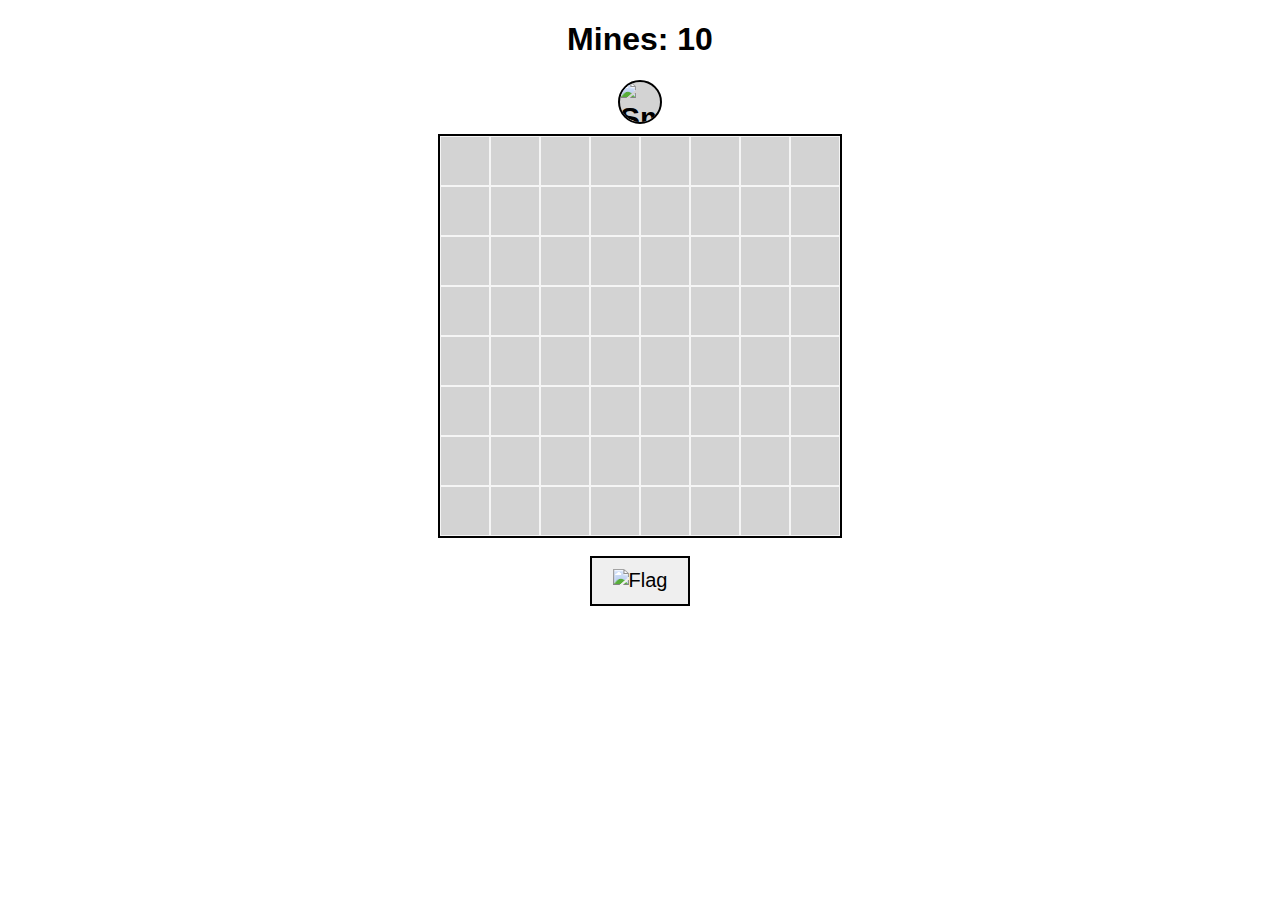
==== MINESWEEPER/index.html @ 968cba75 "Add files via upload" ====
<!DOCTYPE html>
<html lang="en">
<head>
    <meta charset="UTF-8">
    <meta name="viewport" content="width=device-width, initial-scale=1.0">
    <title>Minesweeper</title>
    <link rel="stylesheet" href="minesweeper.css">
    <script src="minesweeper.js"></script> <!-- No need to load this script again -->
</head>
<body>
   <h1>Mines: <span id="mines-count">0</span></h1> 
   <div id="smiley-container">
       <img id="smiley" src="images/neutral.png" alt="Smiley Face" onclick="resetGame()">
   </div>
   <div id="board">
   </div>
   <br>
   <button id="flag-button"><img src="images/flag.png" alt="Flag" width="30" height="30"></button>
</body>
</html>
---- MINESWEEPER/minesweeper.css ----
body {
    font-family: Arial, Helvetica, sans-serif;
    font-weight: bold;
    text-align: center;
}

#board {
    width: 400px;
    height: 400px;
    border: 2px solid black;
    background-color: lightgrey;

    margin: 0 auto;
    display: flex;
    flex-wrap: wrap;
}

#board div {
    width: 48px;
    height: 48px;
    border: 1px solid whitesmoke;

    font-size: 30px;
    display: flex;
    justify-content: center;
    align-items: center;
}

#smiley {
    width: 40px;
    height: 40px;
    font-size: 30px;
    text-align: center;
    line-height: 40px;
    cursor: pointer;
    border: 2px solid black;
    border-radius: 50%;
    background-color: lightgray;
    position: relative;
    margin: 10px auto;
    display: block;
}

.tile-clicked {
    background: darkgrey;

}

.x1 {
    color: blue;
}

.x2 {
    color: green;
}

.x3 {
    color: red;
}

.x4 {
    color: navy;
}

.x5 {
    color: brown;
}

.x6 {
    color: teal;
}

.x7 {
    color: black;
}

.x8 {
    color: gray;
}

#flag-button {
    width: 100px;
    height: 50px;
    font-size: 20px;
    background-color: lightfgray;;
    border: 2px solid black;
}
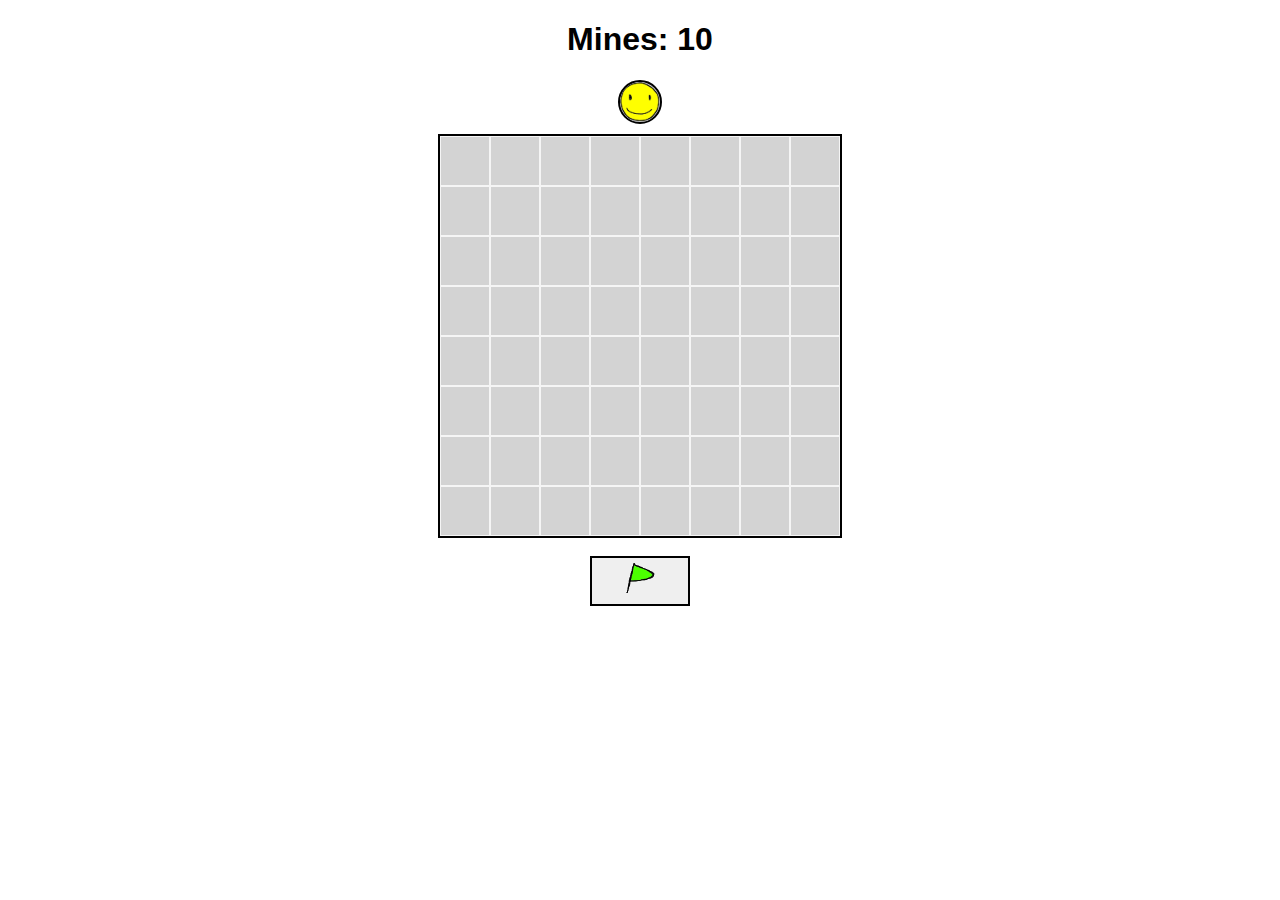
==== commit e6d34094: "Add files via upload" ====
--- a/MINESWEEPER/index.html
+++ b/MINESWEEPER/index.html
@@ -10,11 +10,11 @@
 <body>
    <h1>Mines: <span id="mines-count">0</span></h1> 
    <div id="smiley-container">
-       <img id="smiley" src="images/neutral.png" alt="Smiley Face" onclick="resetGame()">
+   <img id="smiley" src="images/neutral.png" alt="Smiley Face">
    </div>
    <div id="board">
    </div>
    <br>
-   <button id="flag-button"><img src="images/flag.png" alt="Flag" width="30" height="30"></button>
+   <button id="flag-button"><img src="./images/flag.png" alt="Flag" width="30" height="30"></button>
 </body>
 </html>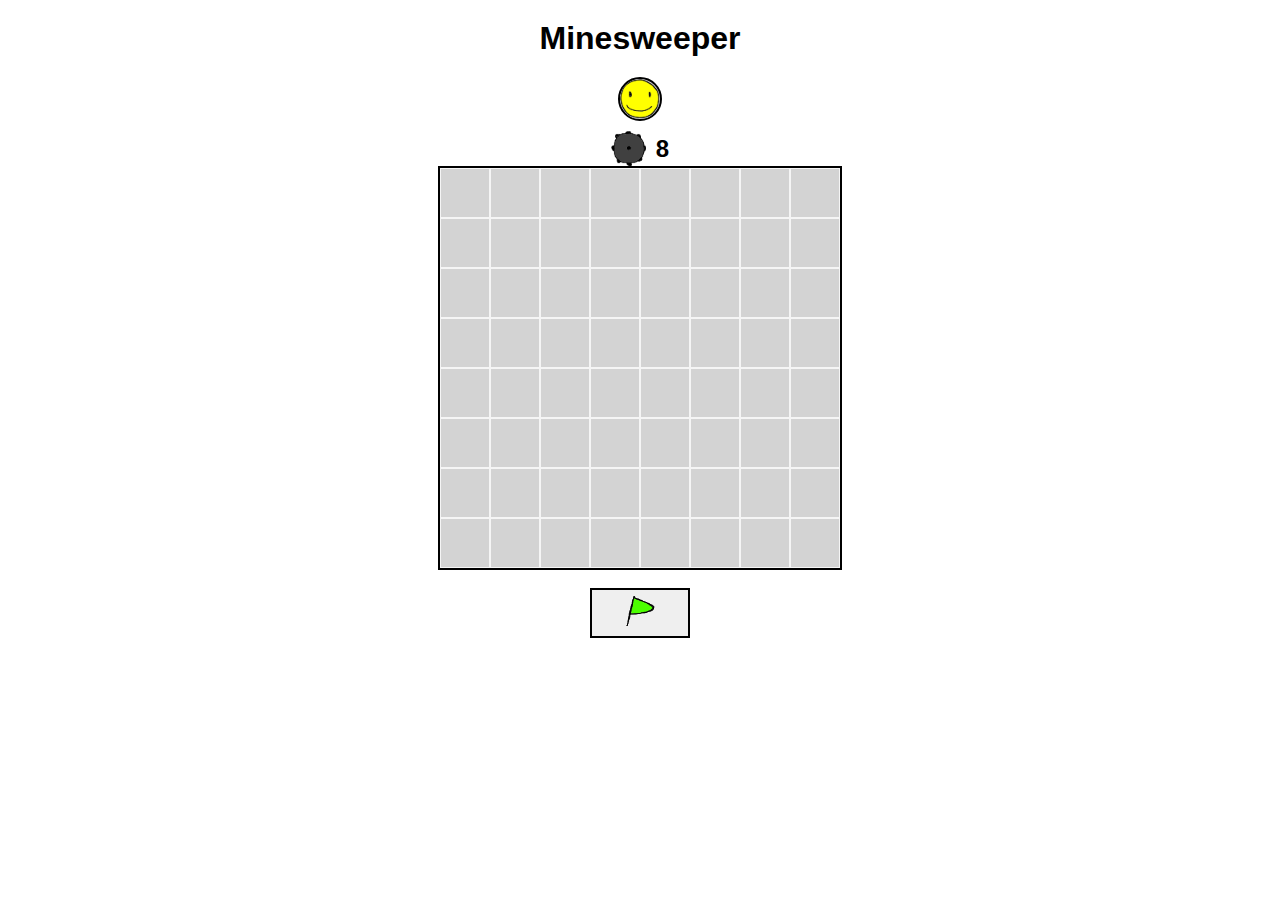
==== commit f97e9a70: "Add files via upload" ====
--- a/MINESWEEPER/index.html
+++ b/MINESWEEPER/index.html
@@ -5,12 +5,16 @@
     <meta name="viewport" content="width=device-width, initial-scale=1.0">
     <title>Minesweeper</title>
     <link rel="stylesheet" href="minesweeper.css">
-    <script src="minesweeper.js"></script> <!-- No need to load this script again -->
+    <script src="minesweeper.js"></script>
 </head>
 <body>
-   <h1>Mines: <span id="mines-count">0</span></h1> 
+   <h1 id="gameTitle">Minesweeper</h1>
    <div id="smiley-container">
    <img id="smiley" src="images/neutral.png" alt="Smiley Face">
+   <div id="mine-counter">
+    <img src="images/mine.png" alt="Mine Icon" id="mine-icon">
+    <span id="mines-count">0</span>
+   </div>
    </div>
    <div id="board">
    </div>
--- a/MINESWEEPER/minesweeper.css
+++ b/MINESWEEPER/minesweeper.css
@@ -13,6 +13,21 @@
     margin: 0 auto;
     display: flex;
     flex-wrap: wrap;
+}
+
+#mine-counter {
+    display: flex;
+    align-items: center;
+    gap: 10px;
+    justify-content: center;
+    font-size: 24px;
+    font-weight: bold;
+
+}
+
+#mine-icon {
+    width: 35px;
+    height: 35px;
 }
 
 #board div {
@@ -39,6 +54,15 @@
     position: relative;
     margin: 10px auto;
     display: block;
+}
+
+#gameTitle {
+    color: black;
+    font-weight: bold;
+    font-family: Arial, sans-serif;
+    text-align: center;
+    margin-top: 20px;
+    margin-bottom: 20px;
 }
 
 .tile-clicked {
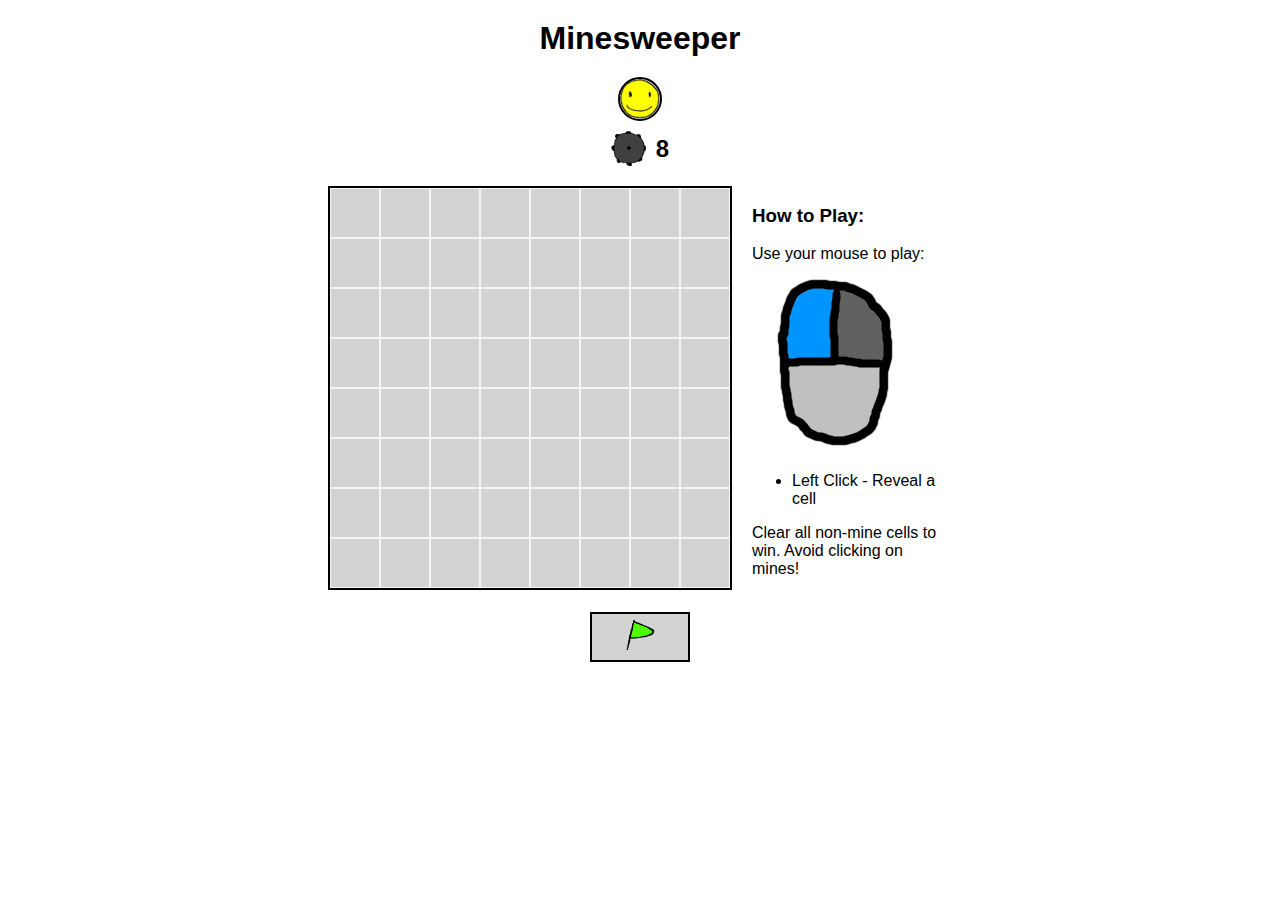
==== commit 2b99dfd2: "Add files via upload" ====
--- a/MINESWEEPER/index.html
+++ b/MINESWEEPER/index.html
@@ -10,13 +10,23 @@
 <body>
    <h1 id="gameTitle">Minesweeper</h1>
    <div id="smiley-container">
-   <img id="smiley" src="images/neutral.png" alt="Smiley Face">
-   <div id="mine-counter">
-    <img src="images/mine.png" alt="Mine Icon" id="mine-icon">
-    <span id="mines-count">0</span>
+       <img id="smiley" src="images/neutral.png" alt="Smiley Face">
+       <div id="mine-counter">
+           <img src="images/mine.png" alt="Mine Icon" id="mine-icon">
+           <span id="mines-count">0</span>
+       </div>
    </div>
-   </div>
-   <div id="board">
+   <div id="game-container">
+       <div id="board"></div>
+       <div id="instructions">
+           <h3>How to Play:</h3>
+           <p>Use your mouse to play:</p>
+           <img src="images/mouseL.png" alt="Mouse Controls">
+           <ul>
+               <li>Left Click - Reveal a cell</li>
+           </ul>
+           <p>Clear all non-mine cells to win. Avoid clicking on mines!</p>
+       </div>
    </div>
    <br>
    <button id="flag-button"><img src="./images/flag.png" alt="Flag" width="30" height="30"></button>
--- a/MINESWEEPER/minesweeper.css
+++ b/MINESWEEPER/minesweeper.css
@@ -1,7 +1,13 @@
 body {
     font-family: Arial, Helvetica, sans-serif;
-    font-weight: bold;
     text-align: center;
+}
+
+#game-container {
+    display: flex;
+    align-items: flex-start;
+    justify-content: center;
+    margin-top: 20px;
 }
 
 #board {
@@ -9,10 +15,15 @@
     height: 400px;
     border: 2px solid black;
     background-color: lightgrey;
-
-    margin: 0 auto;
     display: flex;
     flex-wrap: wrap;
+}
+
+#instructions {
+    margin-left: 20px;
+    text-align: left;
+    max-width: 200px;
+    flex-shrink: 0;
 }
 
 #mine-counter {
@@ -22,7 +33,6 @@
     justify-content: center;
     font-size: 24px;
     font-weight: bold;
-
 }
 
 #mine-icon {
@@ -34,7 +44,6 @@
     width: 48px;
     height: 48px;
     border: 1px solid whitesmoke;
-
     font-size: 30px;
     display: flex;
     justify-content: center;
@@ -67,45 +76,21 @@
 
 .tile-clicked {
     background: darkgrey;
-
 }
 
-.x1 {
-    color: blue;
-}
-
-.x2 {
-    color: green;
-}
-
-.x3 {
-    color: red;
-}
-
-.x4 {
-    color: navy;
-}
-
-.x5 {
-    color: brown;
-}
-
-.x6 {
-    color: teal;
-}
-
-.x7 {
-    color: black;
-}
-
-.x8 {
-    color: gray;
-}
+.x1 { color: blue; }
+.x2 { color: green; }
+.x3 { color: red; }
+.x4 { color: navy; }
+.x5 { color: brown; }
+.x6 { color: teal; }
+.x7 { color: black; }
+.x8 { color: gray; }
 
 #flag-button {
     width: 100px;
     height: 50px;
     font-size: 20px;
-    background-color: lightfgray;;
+    background-color: lightgray;
     border: 2px solid black;
 }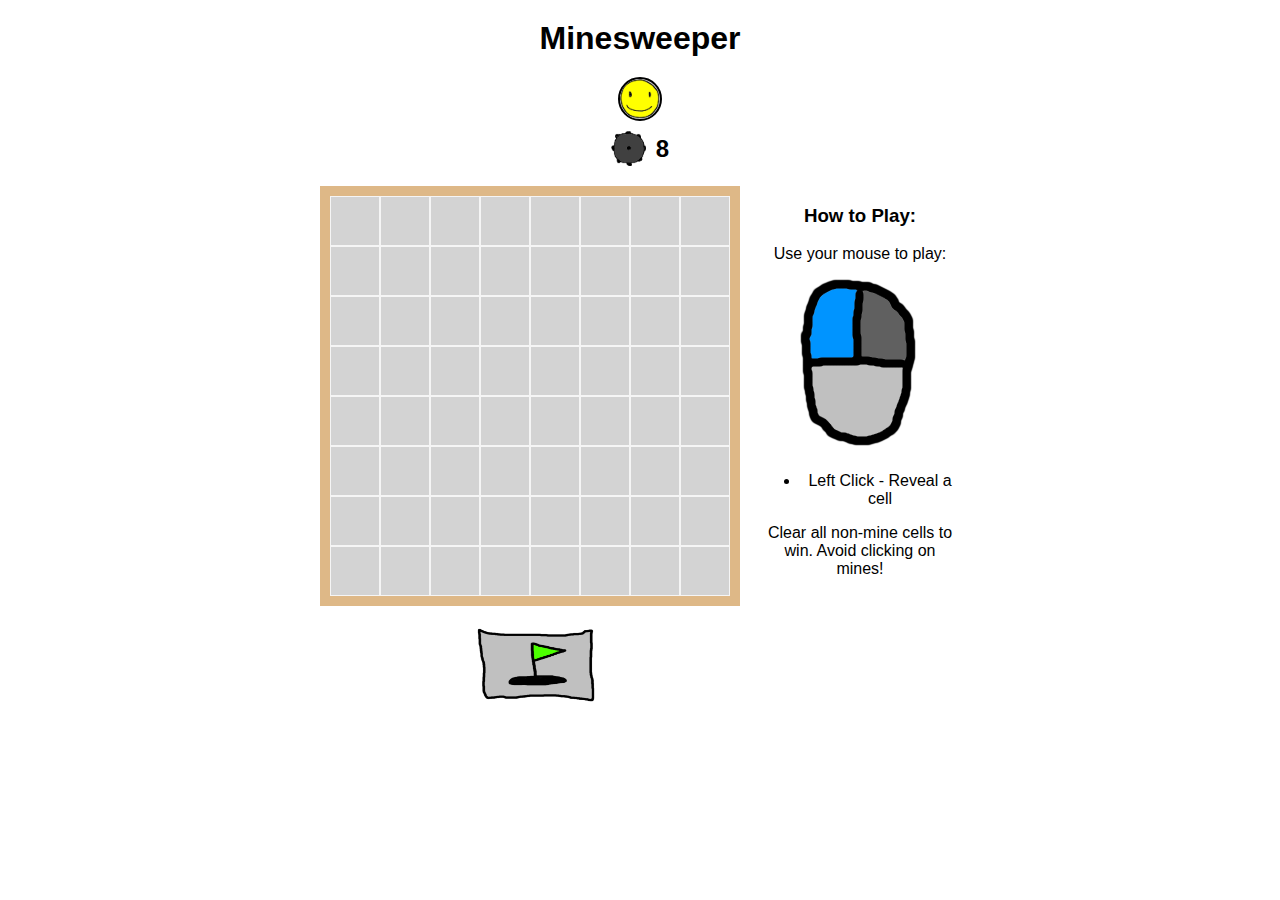
==== commit 01414488: "Add files via upload" ====
--- a/MINESWEEPER/index.html
+++ b/MINESWEEPER/index.html
@@ -5,30 +5,36 @@
     <meta name="viewport" content="width=device-width, initial-scale=1.0">
     <title>Minesweeper</title>
     <link rel="stylesheet" href="minesweeper.css">
-    <script src="minesweeper.js"></script>
+    <script src="minesweeper.js" defer></script>
 </head>
 <body>
-   <h1 id="gameTitle">Minesweeper</h1>
-   <div id="smiley-container">
-       <img id="smiley" src="images/neutral.png" alt="Smiley Face">
-       <div id="mine-counter">
-           <img src="images/mine.png" alt="Mine Icon" id="mine-icon">
-           <span id="mines-count">0</span>
-       </div>
-   </div>
-   <div id="game-container">
-       <div id="board"></div>
-       <div id="instructions">
-           <h3>How to Play:</h3>
-           <p>Use your mouse to play:</p>
-           <img src="images/mouseL.png" alt="Mouse Controls">
-           <ul>
-               <li>Left Click - Reveal a cell</li>
-           </ul>
-           <p>Clear all non-mine cells to win. Avoid clicking on mines!</p>
-       </div>
-   </div>
-   <br>
-   <button id="flag-button"><img src="./images/flag.png" alt="Flag" width="30" height="30"></button>
+    <h1 id="gameTitle">Minesweeper</h1>
+    <div id="smiley-container">
+        <img id="smiley" src="images/neutral.png" alt="Smiley Face">
+        <div id="mine-counter">
+            <img src="images/mine.png" alt="Mine Icon" id="mine-icon">
+            <span id="mines-count">0</span>
+        </div>
+    </div>
+    <div id="game-container">
+        <div id="board"></div>
+        <div id="instructions">
+            <h3>How to Play:</h3>
+            <p>Use your mouse to play:</p>
+            <img src="images/mouseL.png" alt="Mouse Controls">
+            <ul>
+                <li>Left Click - Reveal a cell</li>
+            </ul>
+            <p>Clear all non-mine cells to win. Avoid clicking on mines!</p>
+        </div>
+    </div>
+    <div id="game-over-container">
+        <img id="game-over-image" src="images/gameover.png" alt="Game Over Image">
+    </div>
+    <br>
+    <button id="flag-button">
+        <img id="flag-image" src="images/flagbutton.png" alt="Flag">
+    </button>
+    <img id="restartButton" src="images/restart.png" alt="Restart Button">
 </body>
-</html>+</html>
--- a/MINESWEEPER/minesweeper.css
+++ b/MINESWEEPER/minesweeper.css
@@ -8,12 +8,13 @@
     align-items: flex-start;
     justify-content: center;
     margin-top: 20px;
+    position: relative;
 }
 
 #board {
     width: 400px;
     height: 400px;
-    border: 2px solid black;
+    border: 10px solid burlywood;
     background-color: lightgrey;
     display: flex;
     flex-wrap: wrap;
@@ -21,7 +22,7 @@
 
 #instructions {
     margin-left: 20px;
-    text-align: left;
+    text-align: center;
     max-width: 200px;
     flex-shrink: 0;
 }
@@ -91,6 +92,42 @@
     width: 100px;
     height: 50px;
     font-size: 20px;
-    background-color: lightgray;
-    border: 2px solid black;
-}+    background-color: transparent;
+    border: none;
+    cursor: pointer;
+    position: relative;
+    left: -120px;
+}
+
+#flag-image {
+    width: 120px;
+    height: 80px;
+}
+
+#flag-button.active #flag-image {
+    content: url('images/flagpressed.png');
+}
+
+#game-over-container {
+    position: absolute;
+    top: 35%; /* Adjust this value to position the image */
+    left: 20%; /* Center horizontally */
+    transform: translate(-50%, -50%);
+    display: none; /* Initially hidden */
+}
+
+#game-over-image {
+    width: 380px; /* Adjust the width as needed */
+    height: 300px; /* Adjust the height as needed */
+}
+
+#restartButton {
+    cursor: pointer;
+    width: 100px; /* Adjust the width as needed */
+    height: 100px; /* Adjust the height as needed */
+    position: absolute;
+    top: 55%; /* Position below the image */
+    left: 27%; /* Center horizontally */
+    transform: translate(-50%, -50%);
+    display: none; /* Initially hidden */
+}
